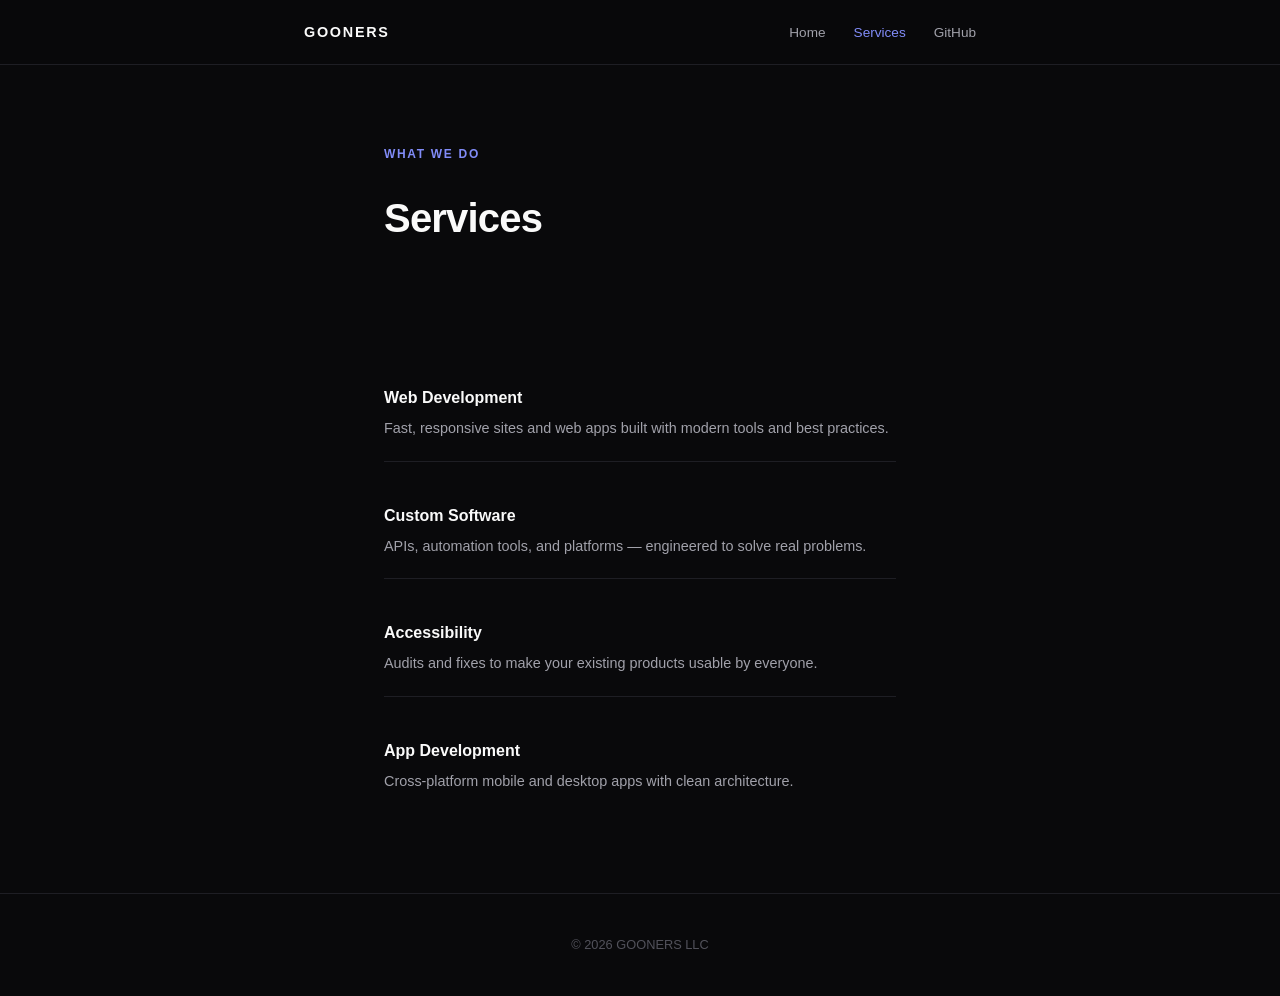
==== services.html @ e0312a48 "Move services to separate page, clean up homepage" ====
<!DOCTYPE html>
<html lang="en">
<head>
  <meta charset="UTF-8" />
  <meta name="viewport" content="width=device-width, initial-scale=1.0" />
  <title>Services — GOONERS LLC</title>
  <meta name="description" content="What GOONERS LLC builds — web development, custom software, accessibility, and apps." />
  <link rel="stylesheet" href="style.css" />
  <link rel="icon" href="data:image/svg+xml,<svg xmlns='http://www.w3.org/2000/svg' viewBox='0 0 100 100'><text y='.9em' font-size='90'>⌘</text></svg>" />
</head>
<body>

  <a href="#main" class="skip-link">Skip to main content</a>

  <header class="header">
    <div class="wrap header-inner">
      <a href="/" class="logo" aria-label="GOONERS LLC home">GOONERS</a>
      <nav aria-label="Primary">
        <a href="/">Home</a>
        <a href="services.html" class="active">Services</a>
        <a href="https://github.com/GOONERS-LLC" target="_blank" rel="noopener noreferrer">GitHub</a>
      </nav>
    </div>
  </header>

  <main id="main">

    <section class="page-hero">
      <div class="wrap narrow">
        <p class="tag">What we do</p>
        <h1>Services</h1>
      </div>
    </section>

    <section class="section">
      <div class="wrap narrow">
        <ul class="services">
          <li>
            <strong>Web Development</strong>
            <span>Fast, responsive sites and web apps built with modern tools and best practices.</span>
          </li>
          <li>
            <strong>Custom Software</strong>
            <span>APIs, automation tools, and platforms — engineered to solve real problems.</span>
          </li>
          <li>
            <strong>Accessibility</strong>
            <span>Audits and fixes to make your existing products usable by everyone.</span>
          </li>
          <li>
            <strong>App Development</strong>
            <span>Cross-platform mobile and desktop apps with clean architecture.</span>
          </li>
        </ul>
      </div>
    </section>

  </main>

  <footer class="footer">
    <div class="wrap">
      <p>&copy; 2026 GOONERS LLC</p>
    </div>
  </footer>

</body>
</html>
---- style.css ----
/* ===== RESET ===== */
*, *::before, *::after { margin: 0; padding: 0; box-sizing: border-box; }

:root {
  --bg:      #09090b;
  --surface: #111113;
  --border:  #1e1e24;
  --text:    #a1a1aa;
  --heading: #fafafa;
  --accent:  #818cf8;
  --font:    -apple-system, BlinkMacSystemFont, 'Segoe UI', Roboto, sans-serif;
}

html { scroll-behavior: smooth; }

body {
  font-family: var(--font);
  background: var(--bg);
  color: var(--text);
  line-height: 1.7;
  font-size: 1rem;
  -webkit-font-smoothing: antialiased;
}

/* ===== LAYOUT ===== */
.wrap { max-width: 720px; margin: 0 auto; padding: 0 1.5rem; }
.narrow { max-width: 560px; }

/* ===== A11Y ===== */
.skip-link {
  position: absolute; left: -999px; top: 0;
  background: var(--accent); color: #fff;
  padding: 0.5rem 1rem; z-index: 100;
  border-radius: 0 0 8px 0; font-weight: 600;
}
.skip-link:focus { left: 0; }

:focus-visible { outline: 2px solid var(--accent); outline-offset: 3px; }

a { color: var(--accent); text-decoration: none; transition: opacity 0.2s; }
a:hover { opacity: 0.8; }

/* ===== HEADER ===== */
.header {
  position: fixed; top: 0; width: 100%; z-index: 50;
  padding: 1.25rem 0;
  background: rgba(9, 9, 11, 0.85);
  backdrop-filter: blur(12px);
  -webkit-backdrop-filter: blur(12px);
  border-bottom: 1px solid var(--border);
}

.header .wrap {
  display: flex; align-items: center; justify-content: space-between;
}

.logo {
  font-size: 0.9rem; font-weight: 700; letter-spacing: 0.12em;
  color: var(--heading); text-transform: uppercase;
}
.logo:hover { color: var(--accent); opacity: 1; }

.header nav { display: flex; gap: 1.75rem; }
.header nav a {
  color: var(--text); font-size: 0.85rem; font-weight: 500;
}
.header nav a:hover { color: var(--heading); opacity: 1; }
.header nav a.active { color: var(--accent); }

/* ===== HERO ===== */
.hero {
  padding: 11rem 0 6rem;
}

.tag {
  font-size: 0.75rem; font-weight: 600; letter-spacing: 0.14em;
  text-transform: uppercase; color: var(--accent);
  margin-bottom: 1.25rem;
}

.hero h1 {
  font-size: clamp(2rem, 5vw, 3.2rem);
  font-weight: 700; line-height: 1.2; letter-spacing: -0.02em;
  color: var(--heading); margin-bottom: 1rem;
}

.hero em {
  font-style: italic;
  background: linear-gradient(135deg, var(--accent), #a78bfa);
  -webkit-background-clip: text; background-clip: text;
  -webkit-text-fill-color: transparent;
}

.sub {
  font-size: 1.05rem; color: var(--text); margin-bottom: 2rem;
  max-width: 380px;
}

/* ===== BUTTON ===== */
.btn {
  display: inline-block;
  padding: 0.65rem 1.5rem;
  font-size: 0.85rem; font-weight: 600;
  color: var(--heading);
  border: 1px solid var(--border);
  border-radius: 8px;
  transition: all 0.2s;
}
.btn:hover {
  border-color: var(--accent); color: var(--accent); opacity: 1;
}

/* ===== SECTIONS ===== */
.section { padding: 5rem 0; }

.section h2 {
  font-size: 1.1rem; font-weight: 600; letter-spacing: 0.08em;
  text-transform: uppercase; color: var(--heading);
  margin-bottom: 1.5rem;
}

.section p {
  margin-bottom: 1rem;
}

.divider hr {
  border: none; border-top: 1px solid var(--border);
}

/* ===== SERVICES ===== */
.services {
  list-style: none;
  display: flex; flex-direction: column; gap: 1.25rem;
}

.services li {
  padding: 1.25rem 0;
  border-bottom: 1px solid var(--border);
  display: flex; flex-direction: column; gap: 0.3rem;
}
.services li:last-child { border-bottom: none; }

.services strong {
  color: var(--heading); font-size: 1rem; font-weight: 600;
}

.services span {
  font-size: 0.9rem; color: var(--text);
}

/* ===== CTA ===== */
.cta-section { text-align: center; }
.cta-section h2 { margin-bottom: 0.75rem; }
.cta-section p { margin-bottom: 1.5rem; }

/* ===== FOOTER ===== */
.footer {
  padding: 2.5rem 0;
  border-top: 1px solid var(--border);
  text-align: center;
  font-size: 0.8rem; color: #52525b;
}

/* ===== PAGE HERO ===== */
.page-hero {
  padding: 9rem 0 2rem;
}
.page-hero h1 {
  font-size: clamp(1.8rem, 4vw, 2.5rem);
  font-weight: 700; color: var(--heading);
  letter-spacing: -0.02em;
}

/* ===== RESPONSIVE ===== */
@media (max-width: 600px) {
  .hero { padding: 9rem 0 4rem; }
  .section { padding: 3.5rem 0; }
  .header nav { gap: 1.25rem; }
}

/* ===== REDUCED MOTION ===== */
@media (prefers-reduced-motion: reduce) {
  html { scroll-behavior: auto; }
  * { transition-duration: 0.01ms !important; }
}
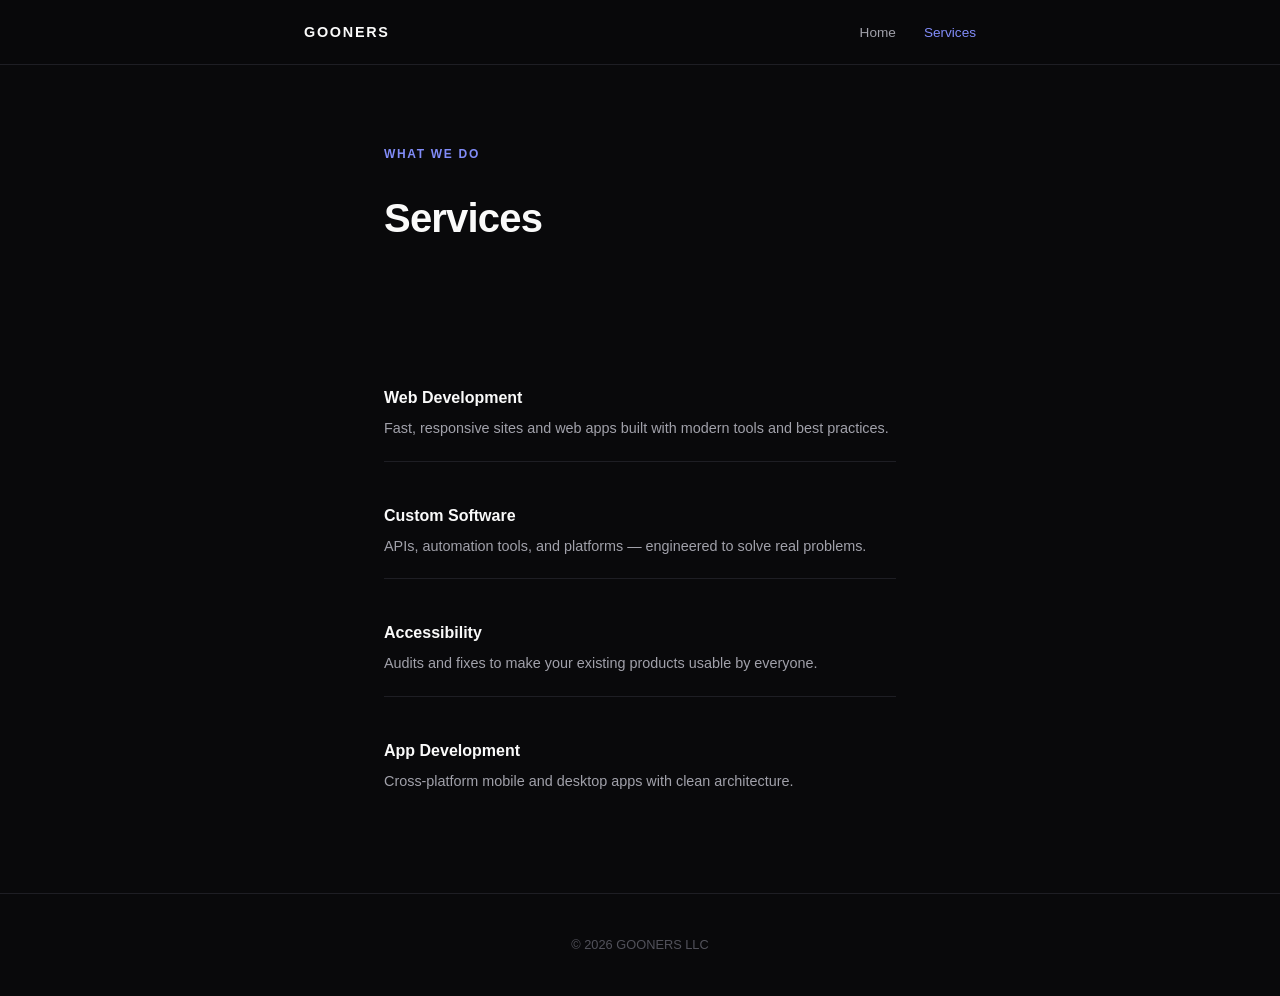
==== commit ed07306e: "Remove GitHub links from site Co-Authored-By: Claude Opus 5.5 <noreply@anthropic.com>" ====
--- a/services.html
+++ b/services.html
@@ -14,11 +14,10 @@
 
   <header class="header">
     <div class="wrap header-inner">
-      <a href="/" class="logo" aria-label="GOONERS LLC home">GOONERS</a>
+      <a href="./" class="logo" aria-label="GOONERS LLC home">GOONERS</a>
       <nav aria-label="Primary">
-        <a href="/">Home</a>
+        <a href="./">Home</a>
         <a href="services.html" class="active">Services</a>
-        <a href="https://github.com/GOONERS-LLC" target="_blank" rel="noopener noreferrer">GitHub</a>
       </nav>
     </div>
   </header>
--- a/style.css
+++ b/style.css
@@ -171,6 +171,22 @@
   letter-spacing: -0.02em;
 }
 
+/* ===== NOT FOUND ===== */
+.not-found {
+  min-height: calc(100vh - 7rem);
+  display: grid;
+  align-items: center;
+  padding: 8rem 0 4rem;
+}
+.not-found h1 {
+  color: var(--heading);
+  font-size: clamp(2rem, 5vw, 3.2rem);
+  line-height: 1.15;
+  letter-spacing: -0.03em;
+  margin-bottom: 1rem;
+}
+.not-found p:not(.tag) { margin-bottom: 2rem; }
+
 /* ===== RESPONSIVE ===== */
 @media (max-width: 600px) {
   .hero { padding: 9rem 0 4rem; }
